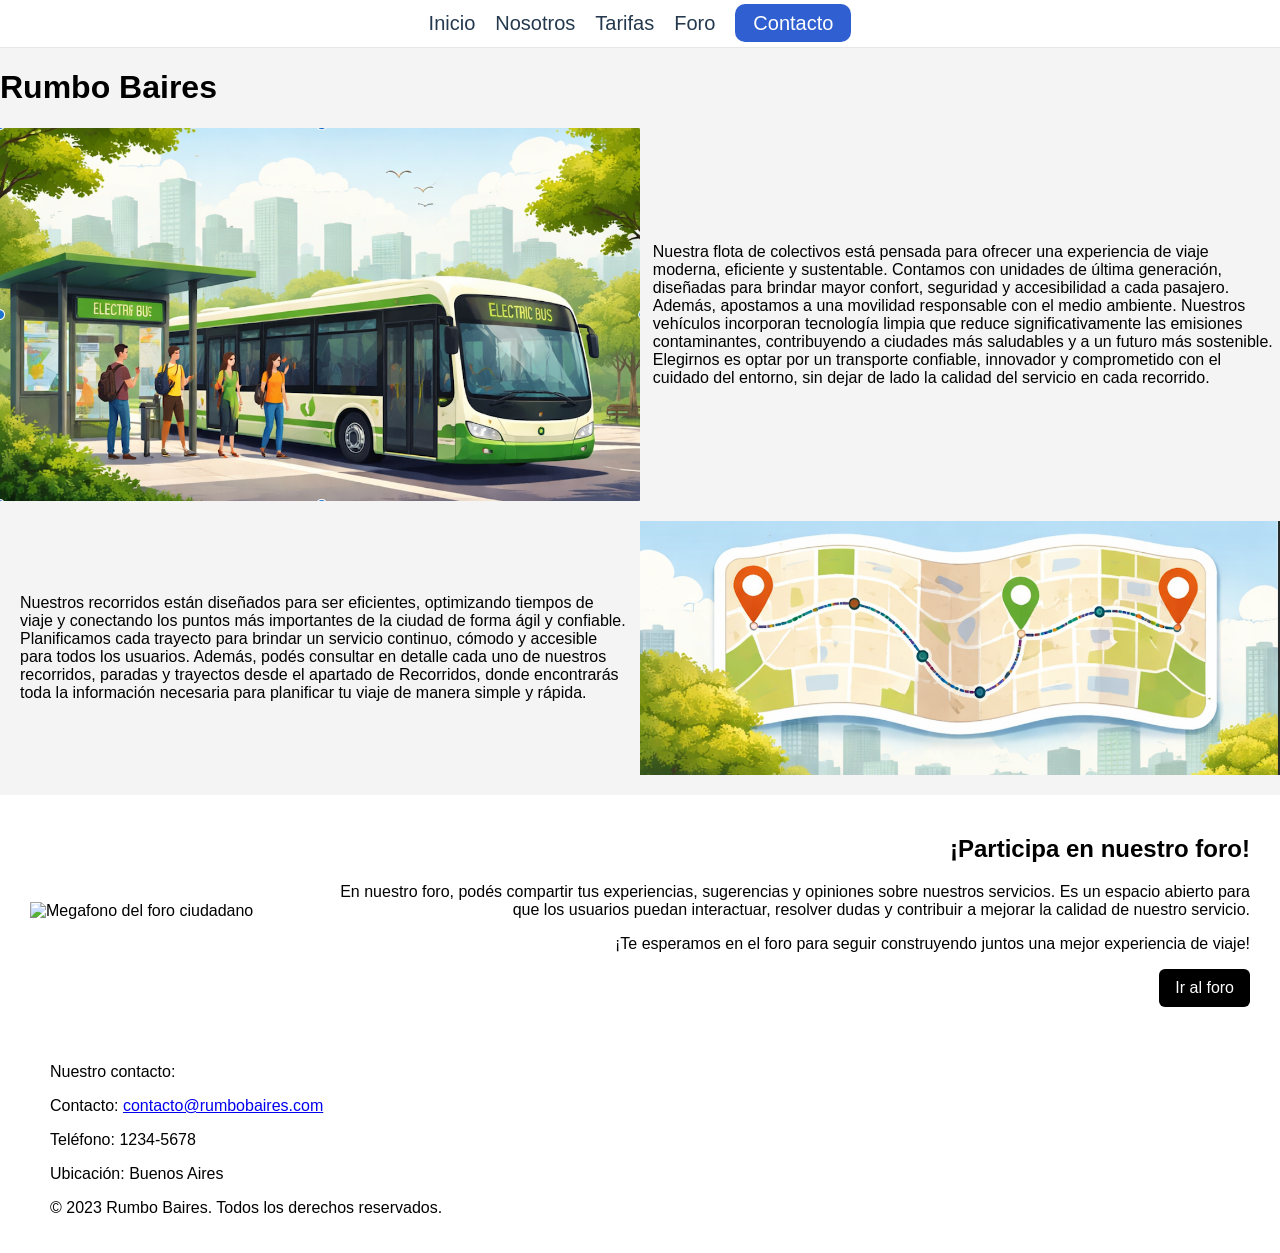
==== index.html @ 9892bc2b "Ajustes nav y detalles Co-authored-by: Copilot <copilot@github.com>" ====
<!DOCTYPE html>
<html lang="es">
<head>
    <meta charset="UTF-8">
    <meta name="viewport" content="width=device-width, initial-scale=1.0">
    <title>Rumbo Baires</title>
    <link rel="stylesheet" href="estilos_index.css">
    <link rel="stylesheet" href="nav.css">
    
</head>

<body>
    <nav class="main-nav">
        <ul class="nav-links">
            <li><a href="index.html">Inicio</a></li>
            <li><a href="#">Nosotros</a></li>
            <li><a href="tarifa.html">Tarifas</a></li>
            <li><a href="foro.html">Foro</a></li>
            <li><a class="contact-btn" href="Contacto.html">Contacto</a></li>
        </ul>
    </nav>
    <h1> Rumbo Baires</h1>
    <section class="bloque-info">
        <div class="foto-contenedor" id="foto-flota">
            <img src="Imagenes/Foto colectivo.png" alt="Foto de colectivo">
        </div>
        <p>Nuestra flota de colectivos está pensada para ofrecer una experiencia de viaje moderna, eficiente y sustentable. Contamos con unidades de última generación, diseñadas para brindar mayor confort, seguridad y accesibilidad a cada pasajero.

Además, apostamos a una movilidad responsable con el medio ambiente. Nuestros vehículos incorporan tecnología limpia que reduce significativamente las emisiones contaminantes, contribuyendo a ciudades más saludables y a un futuro más sostenible.

Elegirnos es optar por un transporte confiable, innovador y comprometido con el cuidado del entorno, sin dejar de lado la calidad del servicio en cada recorrido.</p>
    </section>
    <section class="bloque-info bloque-info-reversa">
        <div class="foto-contenedor" id="foto-recorridos">
            <img src="Imagenes/Foto Mapa.png" alt="Foto de colectivo">
        </div>

        <p>Nuestros recorridos están diseñados para ser eficientes, optimizando tiempos de viaje y conectando los puntos más importantes de la ciudad de forma ágil y confiable. Planificamos cada trayecto para brindar un servicio continuo, cómodo y accesible para todos los usuarios.

Además, podés consultar en detalle cada uno de nuestros recorridos, paradas y trayectos desde el apartado de Recorridos, donde encontrarás toda la información necesaria para planificar tu viaje de manera simple y rápida.</p>
    </section>
    <section class="Foro">
        <div class="foro-imagen">
            <img src="Imagenes/ruido.png" alt="Megafono del foro ciudadano">
        </div>
        <div class="foro-contenido">
            <h2>¡Participa en nuestro foro!</h2>
            <p>En nuestro foro, podés compartir tus experiencias, sugerencias y opiniones sobre nuestros servicios. Es un espacio abierto para que los usuarios puedan interactuar, resolver dudas y contribuir a mejorar la calidad de nuestro servicio.</p>
            <p>¡Te esperamos en el foro para seguir construyendo juntos una mejor experiencia de viaje!</p>
            <a class="boton-foro" href="foro.html">Ir al foro</a>
        </div>
    </section>
<footer>
    
    <p>Nuestro contacto:</p>
    <p>Contacto: <a href="mailto:contacto@rumbobaires.com">contacto@rumbobaires.com</a></p>
    <p>Teléfono: 1234-5678</p>
    <p>Ubicación: Buenos Aires</p>
    <p>&copy; 2023 Rumbo Baires. Todos los derechos reservados.</p>
</footer>

</body>

</html>
---- estilos_index.css ----
body {
    margin: 0;
    padding: 0;
    background-color: rgb(244, 244, 244);
    font-family: Arial
}

.Foro {
    background-color: white;
    padding: 20px 30px;
    display: flex;
    align-items: center;
    justify-content: space-between;
    gap: 30px;
}

.foro-imagen {
    width: 20%;
    min-width: 160px;
    background-color: transparent;
}       

.foro-imagen img {
    width: 100%;
    display: block;
    object-fit: cover;
    image-rendering: auto;
    mix-blend-mode: multiply;
    filter: contrast(1.04) saturate(1.02) brightness(1.01);
}

.foro-contenido {
    width: 76%;
    text-align: right;
}

.boton-foro {
    display: inline-block;
    background-color: rgb(0, 0, 0);
    color: white;
    text-decoration: none;
    padding: 10px 16px;
    border-radius: 6px;
}

.bloque-info {
    display: flex;
    align-items: center;
    justify-content: center;
    gap: 1%;
    margin-bottom: 20px;
}

.bloque-info-reversa {
    flex-direction: row-reverse;
    background-color:rgb(244, 244, 244);;
}

.foto-contenedor {
    width: 50%;
}

.foto-contenedor img {
    width: 100%;
    display: block;
}
.bloque-info p {
    width: 49%;
    margin: 0;
    text-align: left;
}

.bloque-info-reversa p {
    text-align: left;
    padding-left: 20px;
    box-sizing: border-box;
}

@media (max-width: 768px) {
    .bloque-info,
    .bloque-info-reversa {
        flex-direction: column;
        gap: 0;
    }

    .foto-contenedor,
    .bloque-info p {
        width: 100%;
        margin: 0 0 20px 0;
    }

    .Foro {
        flex-direction: column;
        gap: 20px;
    }

    .foro-imagen,
    .foro-contenido {
        width: 100%;
    }

    .foro-contenido {
        text-align: left;
    }
}

footer {
    background-color: white;
    display: block;
    width: 100%;
    box-sizing: border-box;
    margin: 0;
    padding: 20px 50px;
}
---- nav.css ----
.main-nav {
    background-color: white;
    padding: 12px 28px;
    margin: 0;
    display: flex;
    align-items: center;
    justify-content: center;
    border-bottom: 1px solid rgb(230, 230, 230);
}

.nav-links {
    list-style: none;
    margin: 0;
    padding: 0;
    display: flex;
    align-items: center;
    gap: 20px;
}

.nav-links li {
    margin: 0;
}

.main-nav a {
    text-decoration: none;
    color: rgb(36, 56, 78);
    font-size: 20px;
    font-weight: 500;
    font-family: Arial, sans-serif;
}

.contact-btn {
    background-color: #2f5fd0;
    color: white;
    padding: 8px 18px;
    border-radius: 10px;
    font-weight: 700;
}

.main-nav a.contact-btn,
.main-nav a.contact-btn:visited,
.main-nav a.contact-btn:hover,
.main-nav a.contact-btn:active {
    color: white;
}

@media (max-width: 768px) {
    .main-nav {
        align-items: center;
        justify-content: center;
        padding: 12px 16px;
    }

    .nav-links {
        flex-wrap: wrap;
        justify-content: center;
        gap: 12px;
    }

    .nav-links a {
        font-size: 18px;
    }
}
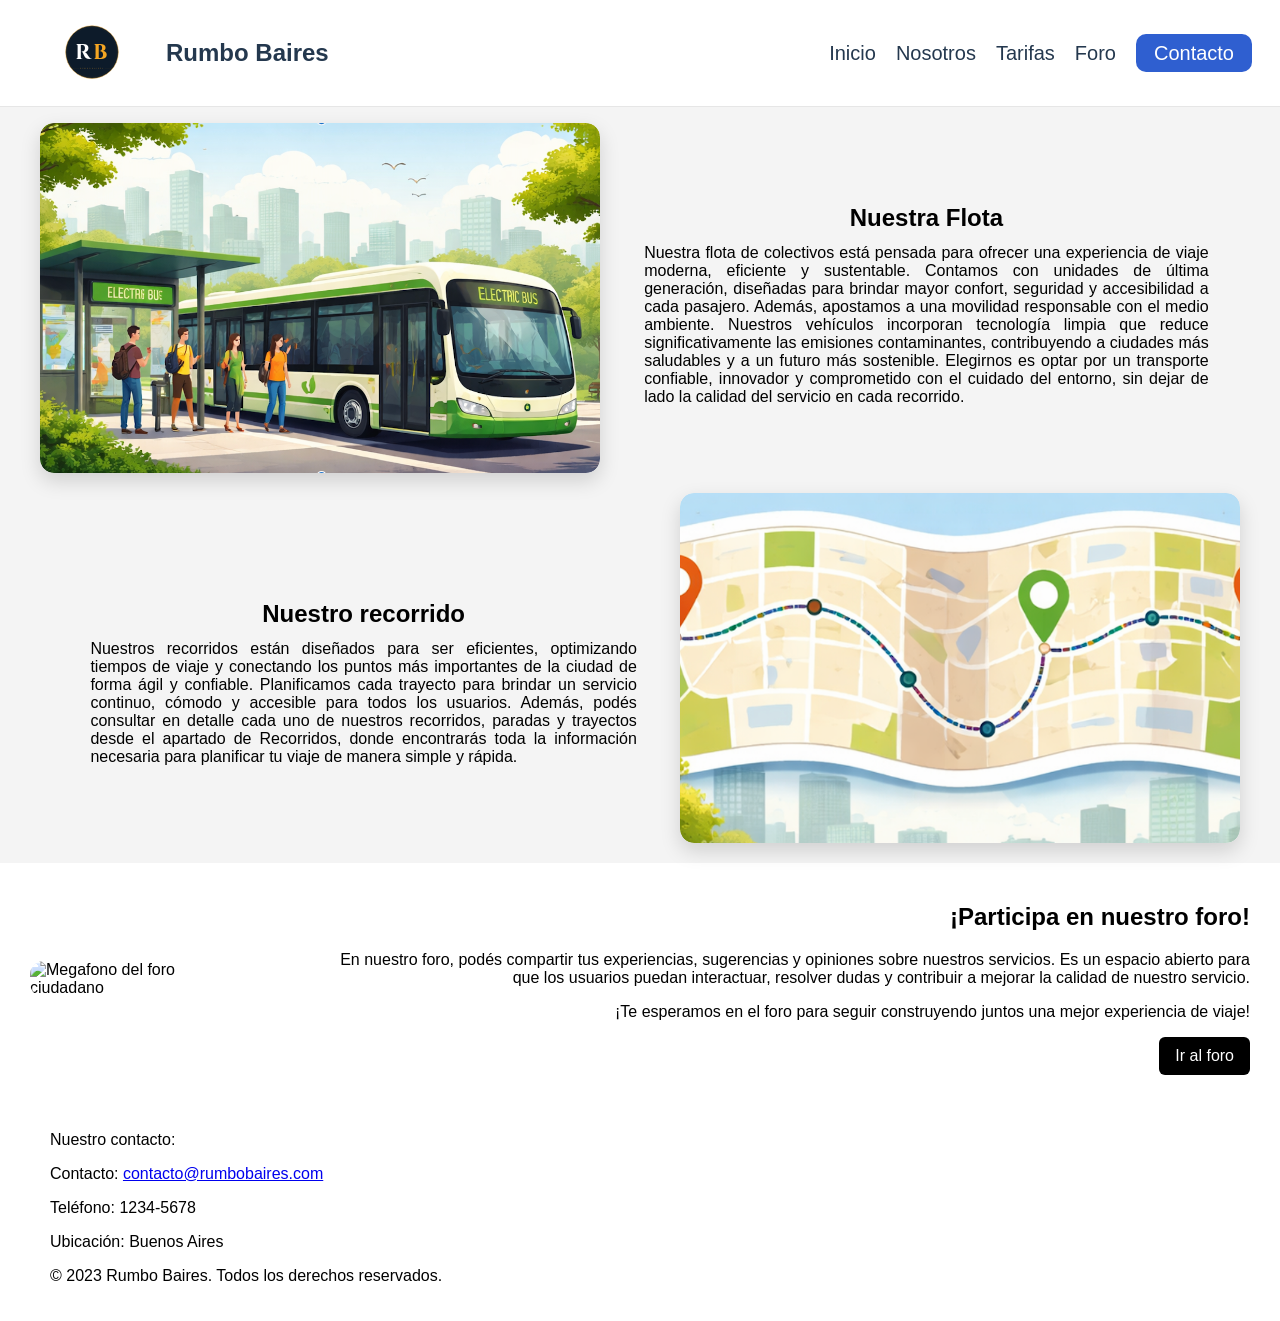
==== commit 2ca4d2e5: "Arreglo de index y NAV Co-authored-by: Copilot <copilot@github.com>" ====
--- a/index.html
+++ b/index.html
@@ -11,6 +11,9 @@
 
 <body>
     <nav class="main-nav">
+        <a class="nav-logo" href="index.html" aria-label="Rumbo Baires">
+            <object data="Imagenes/rumbo_baires_logo_v8.html" type="text/html" aria-label="Logo Rumbo Baires"></object>
+        </a>
         <ul class="nav-links">
             <li><a href="index.html">Inicio</a></li>
             <li><a href="#">Nosotros</a></li>
@@ -19,25 +22,30 @@
             <li><a class="contact-btn" href="Contacto.html">Contacto</a></li>
         </ul>
     </nav>
-    <h1> Rumbo Baires</h1>
     <section class="bloque-info">
         <div class="foto-contenedor" id="foto-flota">
             <img src="Imagenes/Foto colectivo.png" alt="Foto de colectivo">
         </div>
-        <p>Nuestra flota de colectivos está pensada para ofrecer una experiencia de viaje moderna, eficiente y sustentable. Contamos con unidades de última generación, diseñadas para brindar mayor confort, seguridad y accesibilidad a cada pasajero.
+        <div class="bloque-texto-flota">
+            <h2>Nuestra Flota</h2>
+            <p>Nuestra flota de colectivos está pensada para ofrecer una experiencia de viaje moderna, eficiente y sustentable. Contamos con unidades de última generación, diseñadas para brindar mayor confort, seguridad y accesibilidad a cada pasajero.
 
 Además, apostamos a una movilidad responsable con el medio ambiente. Nuestros vehículos incorporan tecnología limpia que reduce significativamente las emisiones contaminantes, contribuyendo a ciudades más saludables y a un futuro más sostenible.
 
 Elegirnos es optar por un transporte confiable, innovador y comprometido con el cuidado del entorno, sin dejar de lado la calidad del servicio en cada recorrido.</p>
+        </div>
     </section>
     <section class="bloque-info bloque-info-reversa">
         <div class="foto-contenedor" id="foto-recorridos">
             <img src="Imagenes/Foto Mapa.png" alt="Foto de colectivo">
         </div>
 
-        <p>Nuestros recorridos están diseñados para ser eficientes, optimizando tiempos de viaje y conectando los puntos más importantes de la ciudad de forma ágil y confiable. Planificamos cada trayecto para brindar un servicio continuo, cómodo y accesible para todos los usuarios.
+        <div class="bloque-texto-recorrido">
+            <h2>Nuestro recorrido</h2>
+            <p>Nuestros recorridos están diseñados para ser eficientes, optimizando tiempos de viaje y conectando los puntos más importantes de la ciudad de forma ágil y confiable. Planificamos cada trayecto para brindar un servicio continuo, cómodo y accesible para todos los usuarios.
 
 Además, podés consultar en detalle cada uno de nuestros recorridos, paradas y trayectos desde el apartado de Recorridos, donde encontrarás toda la información necesaria para planificar tu viaje de manera simple y rápida.</p>
+        </div>
     </section>
     <section class="Foro">
         <div class="foro-imagen">
--- a/estilos_index.css
+++ b/estilos_index.css
@@ -3,6 +3,11 @@
     padding: 0;
     background-color: rgb(244, 244, 244);
     font-family: Arial
+}
+
+img {
+    display: block;
+    border-radius: 14px;
 }
 
 .Foro {
@@ -15,8 +20,9 @@
 }
 
 .foro-imagen {
-    width: 20%;
-    min-width: 160px;
+    width: 16%;
+    min-width: 120px;
+    max-width: 190px;
     background-color: transparent;
 }       
 
@@ -58,19 +64,58 @@
 
 .foto-contenedor {
     width: 50%;
+    max-width: 560px;
+    aspect-ratio: 16 / 10;
+    border-radius: 14px;
+    overflow: hidden;
+    box-shadow: 0 8px 20px rgba(0, 0, 0, 0.15);
+}
+
+#foto-flota {
+    margin-top: 16px;
 }
 
 .foto-contenedor img {
     width: 100%;
-    display: block;
+    height: 100%;
+    object-fit: cover;
 }
-.bloque-info p {
+
+.bloque-texto-flota,
+.bloque-texto-recorrido {
+    width: 49%;
+    display: flex;
+    flex-direction: column;
+    justify-content: flex-start;
+    margin-top: 30px;
+}
+
+.bloque-texto-recorrido {
+    padding-left: 20px;
+    box-sizing: border-box;
+}
+
+.bloque-texto-flota h2,
+.bloque-texto-recorrido h2 {
+    margin: 0 0 12px 0;
+    text-align: center;
+}
+
+.bloque-texto-flota p,
+.bloque-texto-recorrido p {
+    width: 90%;
+    margin: 0 auto;
+    text-align: justify;
+    text-justify: inter-word;
+}
+
+.bloque-info > p {
     width: 49%;
     margin: 0;
     text-align: left;
 }
 
-.bloque-info-reversa p {
+.bloque-info-reversa > p {
     text-align: left;
     padding-left: 20px;
     box-sizing: border-box;
@@ -84,9 +129,25 @@
     }
 
     .foto-contenedor,
-    .bloque-info p {
+    .bloque-info > p {
         width: 100%;
         margin: 0 0 20px 0;
+    }
+
+    #foto-flota {
+        margin-top: 0;
+    }
+
+    .bloque-texto-flota,
+    .bloque-texto-recorrido {
+        width: 100%;
+        margin: 0 0 20px 0;
+        padding-left: 0;
+    }
+
+    .bloque-texto-flota p,
+    .bloque-texto-recorrido p {
+        width: 100%;
     }
 
     .Foro {
@@ -97,6 +158,11 @@
     .foro-imagen,
     .foro-contenido {
         width: 100%;
+    }
+
+    .foro-imagen {
+        width: 70%;
+        max-width: 220px;
     }
 
     .foro-contenido {
--- a/nav.css
+++ b/nav.css
@@ -4,8 +4,32 @@
     margin: 0;
     display: flex;
     align-items: center;
-    justify-content: center;
+    justify-content: space-between;
     border-bottom: 1px solid rgb(230, 230, 230);
+}
+
+.nav-logo {
+    display: flex;
+    align-items: center;
+    gap: 10px;
+    text-decoration: none;
+}
+
+.nav-logo::after {
+    content: "Rumbo Baires";
+    color: rgb(36, 56, 78);
+    font-size: 24px;
+    font-weight: 700;
+    font-family: Arial, sans-serif;
+    line-height: 1;
+    white-space: nowrap;
+}
+
+.nav-logo object {
+    width: 128px;
+    height: 82px;
+    border: 0;
+    pointer-events: none;
 }
 
 .nav-links {
@@ -15,6 +39,7 @@
     display: flex;
     align-items: center;
     gap: 20px;
+    margin-left: auto;
 }
 
 .nav-links li {
@@ -46,15 +71,32 @@
 
 @media (max-width: 768px) {
     .main-nav {
+        flex-wrap: wrap;
         align-items: center;
         justify-content: center;
         padding: 12px 16px;
+        gap: 10px;
+    }
+
+    .nav-logo {
+        width: 100%;
+        justify-content: center;
+    }
+
+    .nav-logo::after {
+        font-size: 20px;
+    }
+
+    .nav-logo object {
+        width: 110px;
+        height: 70px;
     }
 
     .nav-links {
         flex-wrap: wrap;
         justify-content: center;
         gap: 12px;
+        margin-left: 0;
     }
 
     .nav-links a {
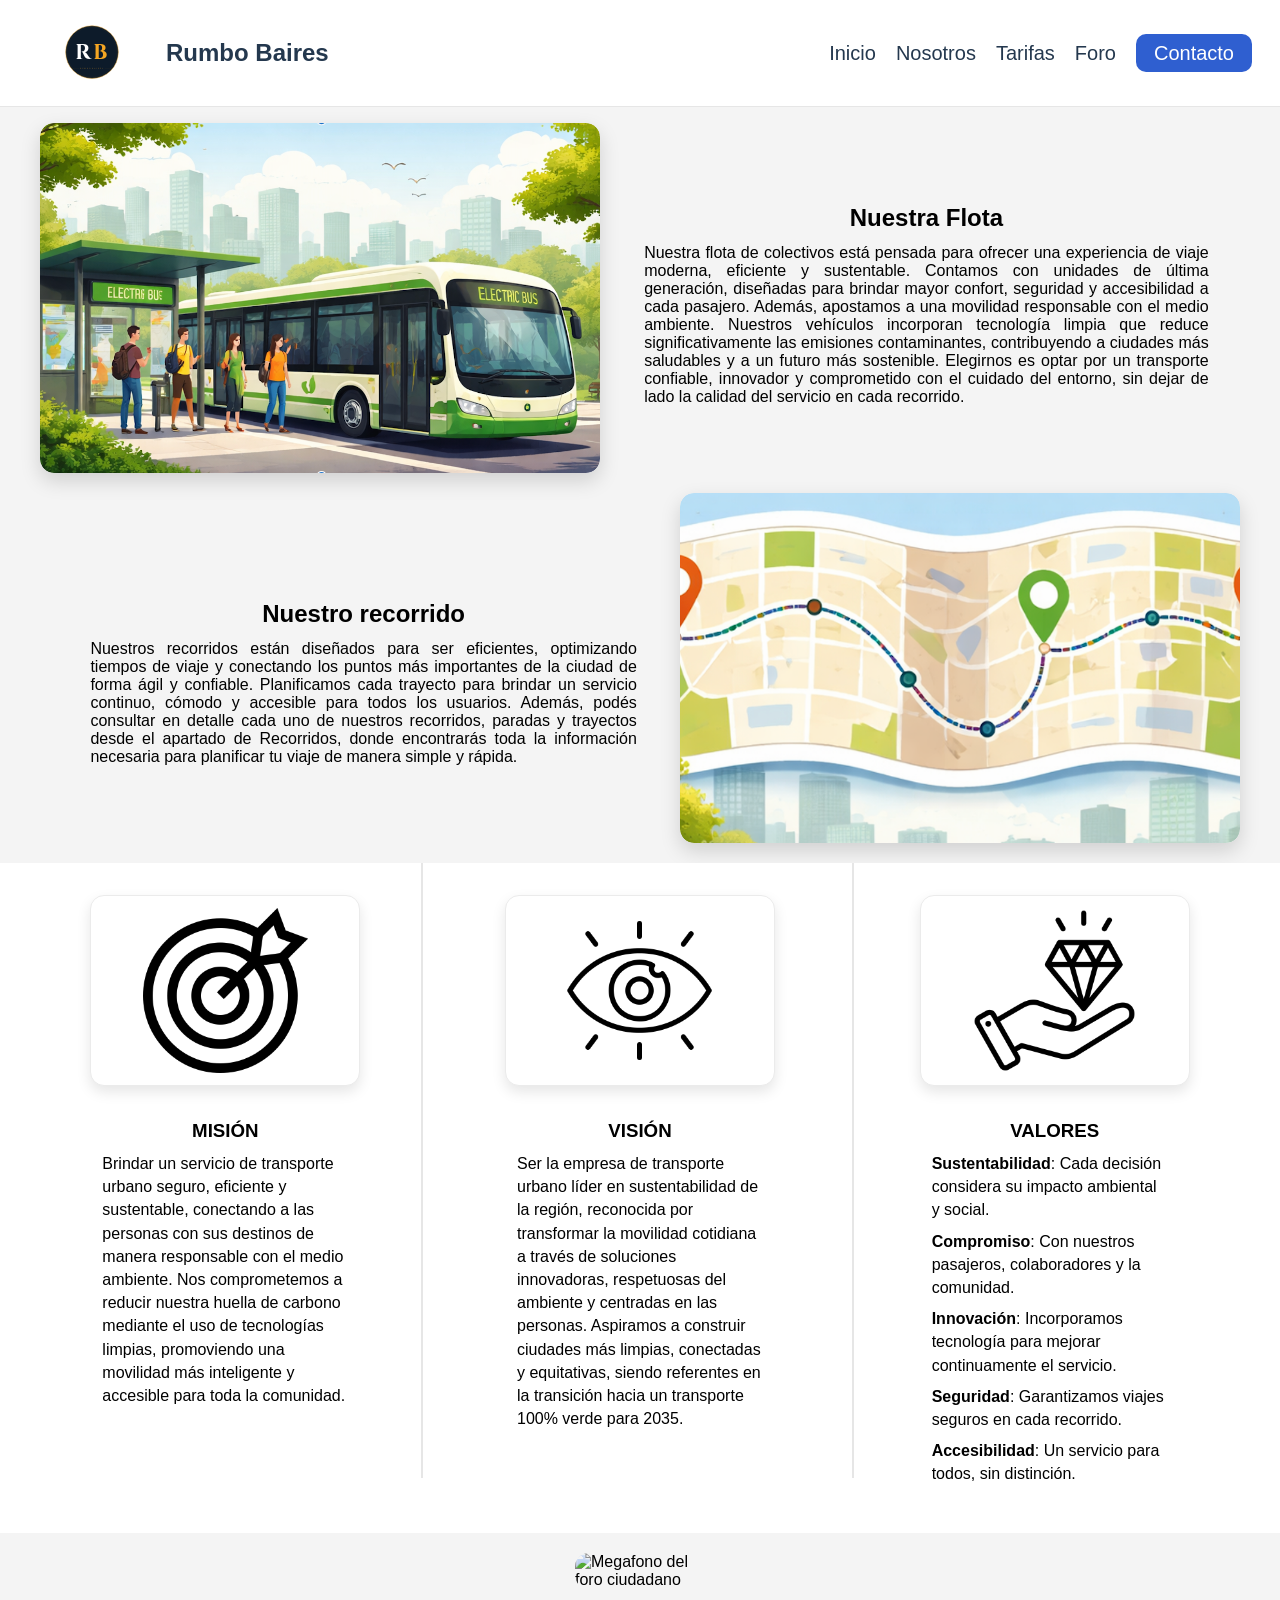
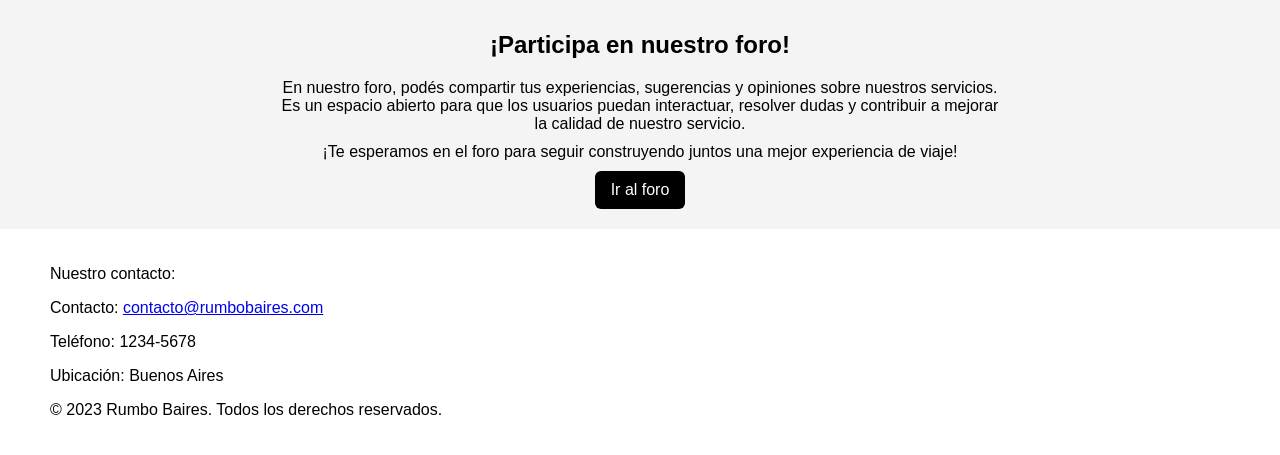
==== commit fe5ecce9: "Agregado mision y vision, y emprolijado de foro" ====
--- a/index.html
+++ b/index.html
@@ -47,6 +47,37 @@
 Además, podés consultar en detalle cada uno de nuestros recorridos, paradas y trayectos desde el apartado de Recorridos, donde encontrarás toda la información necesaria para planificar tu viaje de manera simple y rápida.</p>
         </div>
     </section>
+    <section class="foro-columnas" aria-label="Pilares del foro">
+        <article class="foro-columna">
+            <img src="Imagenes/objetivo.png" alt="Objetivo del foro">
+        </article>
+        <article class="foro-columna">
+            <img src="Imagenes/vision.png" alt="Vision del foro">
+        </article>
+        <article class="foro-columna">
+            <img src="Imagenes/propuesta-de-valor.png" alt="Propuesta de valor del foro">
+        </article>
+    </section>
+
+    <section class="foro-textos" aria-label="Mision vision y valores">
+        <article class="foro-texto-columna">
+            <h3>MISIÓN</h3>
+            <p>Brindar un servicio de transporte urbano seguro, eficiente y sustentable, conectando a las personas con sus destinos de manera responsable con el medio ambiente. Nos comprometemos a reducir nuestra huella de carbono mediante el uso de tecnologías limpias, promoviendo una movilidad más inteligente y accesible para toda la comunidad.</p>
+        </article>
+        <article class="foro-texto-columna">
+            <h3>VISIÓN</h3>
+            <p>Ser la empresa de transporte urbano líder en sustentabilidad de la región, reconocida por transformar la movilidad cotidiana a través de soluciones innovadoras, respetuosas del ambiente y centradas en las personas. Aspiramos a construir ciudades más limpias, conectadas y equitativas, siendo referentes en la transición hacia un transporte 100% verde para 2035.</p>
+        </article>
+        <article class="foro-texto-columna">
+            <h3>VALORES</h3>
+            <p><strong>Sustentabilidad</strong>: Cada decisión considera su impacto ambiental y social.</p>
+            <p><strong>Compromiso</strong>: Con nuestros pasajeros, colaboradores y la comunidad.</p>
+            <p><strong>Innovación</strong>: Incorporamos tecnología para mejorar continuamente el servicio.</p>
+            <p><strong>Seguridad</strong>: Garantizamos viajes seguros en cada recorrido.</p>
+            <p><strong>Accesibilidad</strong>: Un servicio para todos, sin distinción.</p>
+        </article>
+    </section>
+
     <section class="Foro">
         <div class="foro-imagen">
             <img src="Imagenes/ruido.png" alt="Megafono del foro ciudadano">
--- a/estilos_index.css
+++ b/estilos_index.css
@@ -11,19 +11,119 @@
 }
 
 .Foro {
-    background-color: white;
+    background-color: rgb(244, 244, 244);
     padding: 20px 30px;
     display: flex;
+    flex-direction: column;
     align-items: center;
-    justify-content: space-between;
-    gap: 30px;
+    justify-content: center;
+    gap: 22px;
+}
+
+.foro-columnas {
+    display: grid;
+    grid-template-columns: repeat(3, minmax(0, 1fr));
+    gap: 24px;
+    padding: 32px 30px 24px;
+    background-color: white;
+    max-width: none;
+    width: 100%;
+    margin: 0;
+    box-sizing: border-box;
+    position: relative;
+}
+
+.foro-columnas::before,
+.foro-columnas::after {
+    content: "";
+    position: absolute;
+    top: 0;
+    bottom: -368px;
+    width: 1px;
+    background-color: rgb(205, 205, 205);
+    pointer-events: none;
+}
+
+.foro-columnas::before {
+    left: 33%;
+    transform: translateX(-50%); /* Esto es para centrar la línea vertical entre las columnas. Al usar translateX(-50%), se mueve la línea hacia la izquierda en un 50% de su propio ancho, lo que hace que quede perfectamente centrada entre las columnas. */
+}
+
+.foro-columnas::after {
+    left: 66.6666%;
+    transform: translateX(-50%);/* Esto es para centrar la línea vertical entre las columnas. Al usar translateX(-50%), se mueve la línea hacia la izquierda en un 50% de su propio ancho, lo que hace que quede perfectamente centrada entre las columnas. */
+}
+
+.foro-columna {
+    border-radius: 14px;
+    overflow: visible;
+    box-shadow: 0 6px 14px rgba(0, 0, 0, 0.1);
+    position: relative;
+    max-width: 270px;
+    width: 100%;
+    margin: 0 auto;
+    min-height: 190px;
+    display: flex;
+    align-items: center;
+    justify-content: center;
+    padding: 12px;
+    box-sizing: border-box;
+    background-color: white;
+    border: 1px solid rgb(235, 235, 235);
+}
+
+.foro-columna img {
+    width: 100%;
+    max-width: 220px;
+    height: auto;
+    max-height: 165px;
+    aspect-ratio: auto;
+    object-fit: contain;
+    border-radius: 10px;
+}
+
+.foro-textos {
+    display: grid;
+    grid-template-columns: repeat(3, minmax(0, 1fr));
+    gap: 24px;
+    padding: 0 30px 30px;
+    background-color: white;
+    max-width: none;
+    width: 100%;
+    margin: 0;
+    box-sizing: border-box;
+}
+
+.foro-texto-columna {
+    max-width: 270px;
+    width: 100%;
+    margin: 0 auto;
+    background-color: white;
+    border-radius: 10px;
+    padding: 10px 12px;
+    box-sizing: border-box;
+}
+
+.foro-texto-columna h3 {
+    margin: 0 0 10px;
+    text-align: center;
+}
+
+.foro-texto-columna p {
+    margin: 0 0 8px;
+    text-align: left;
+    line-height: 1.45;
+    text-wrap: pretty; /* Esto es para que el texto se ajuste de manera más natural dentro del contenedor, evitando cortes abruptos en palabras largas. */
 }
 
 .foro-imagen {
-    width: 16%;
-    min-width: 120px;
-    max-width: 190px;
+    width: 12%;
+    min-width: 90px;
+    max-width: 130px;
     background-color: transparent;
+    display: flex;
+    justify-content: center;
+    margin: 0 auto;
 }       
 
 .foro-imagen img {
@@ -36,8 +136,13 @@
 }
 
 .foro-contenido {
-    width: 76%;
-    text-align: right;
+    width: 68%;
+    text-align: center;
+}
+
+.foro-contenido p {
+    width: 88%;
+    margin: 0 auto 10px;
 }
 
 .boton-foro {
@@ -155,6 +260,27 @@
         gap: 20px;
     }
 
+    .foro-columnas {
+        grid-template-columns: 1fr; /* 1fr  representa una unidad fraccionaria (fractional unit), esto es para que el contenedor tenga una sola columna que ocupa todo el ancho disponible. */
+        padding: 0 16px 20px;
+        max-width: none;
+    }
+
+    .foro-columnas::before,
+    .foro-columnas::after {
+        content: none;
+    }
+
+    .foro-textos {
+        grid-template-columns: 1fr;
+        padding: 0 16px 24px;
+        max-width: none;
+    }
+
+    .foro-texto-columna {
+        max-width: none;
+    }
+
     .foro-imagen,
     .foro-contenido {
         width: 100%;
@@ -163,10 +289,15 @@
     .foro-imagen {
         width: 70%;
         max-width: 220px;
+        justify-content: center;
     }
 
     .foro-contenido {
-        text-align: left;
+        text-align: center;
+    }
+
+    .foro-contenido p {
+        width: 100%;
     }
 }
 
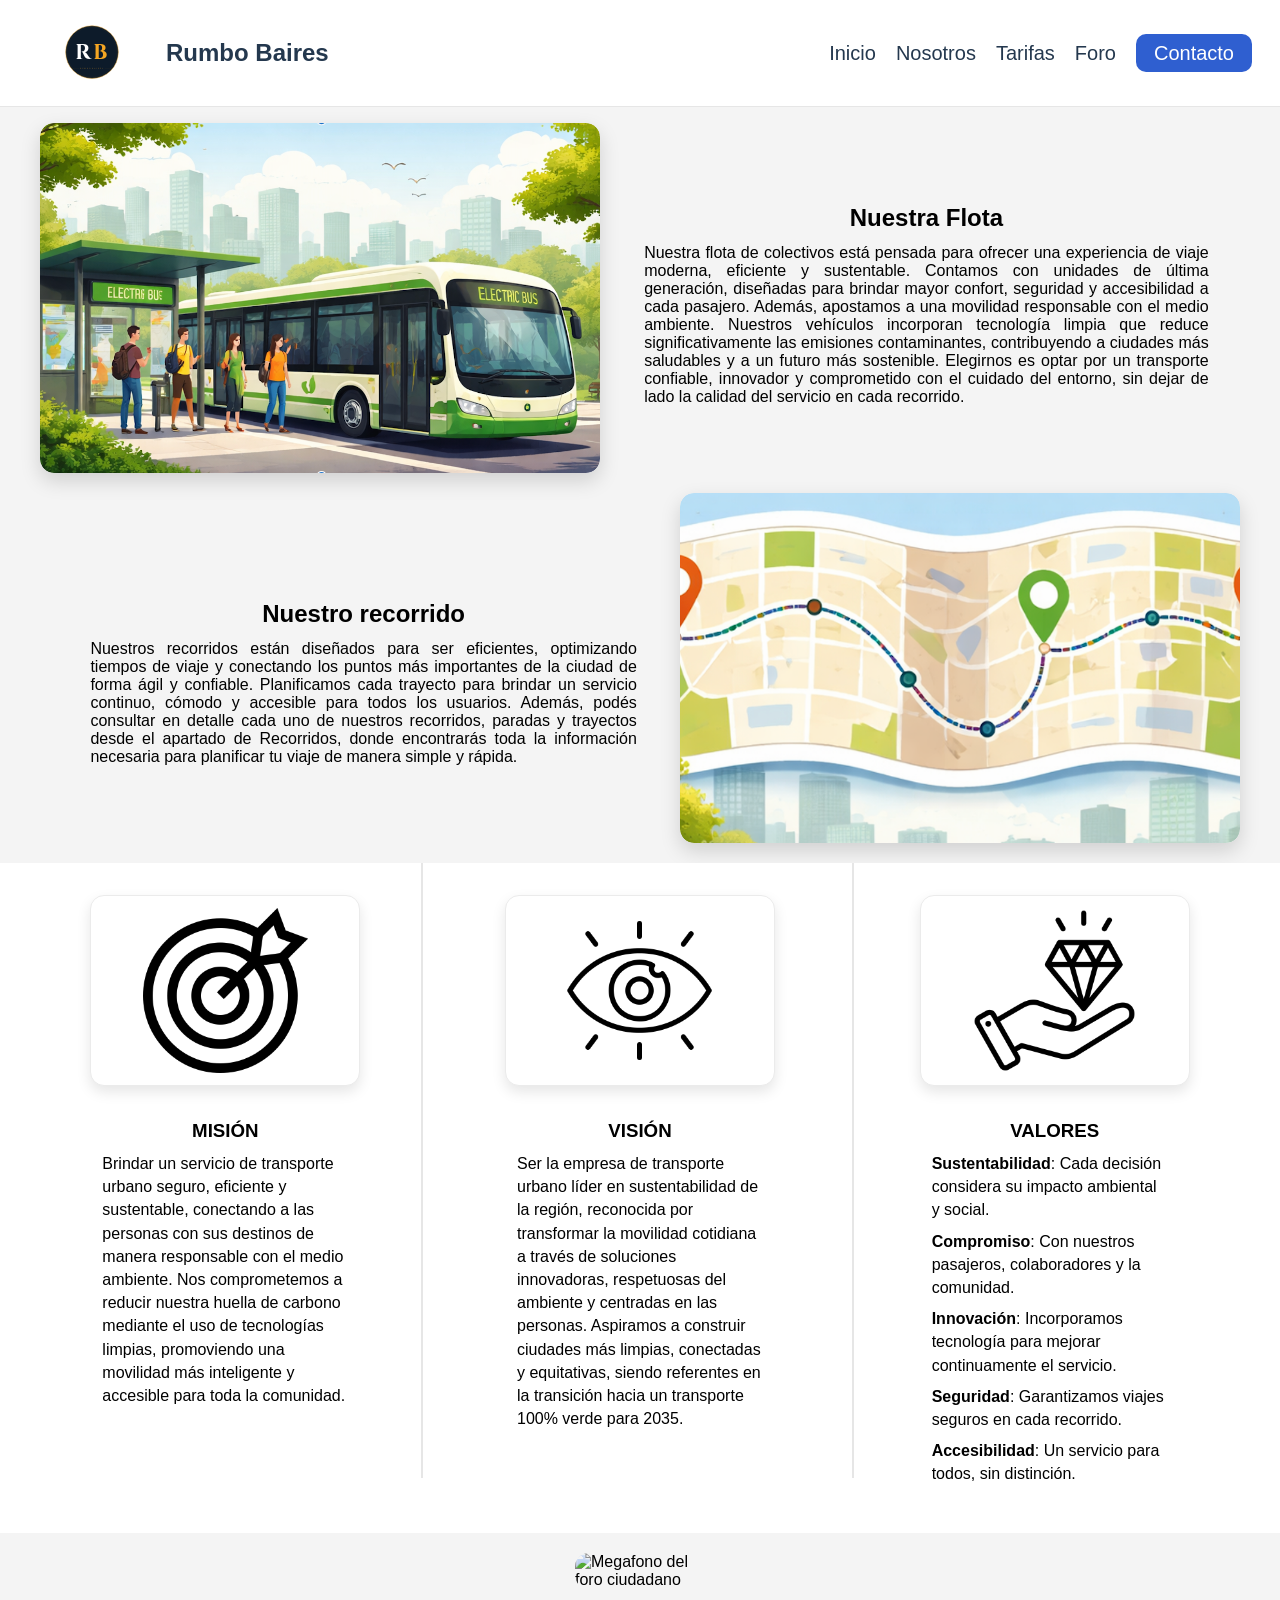
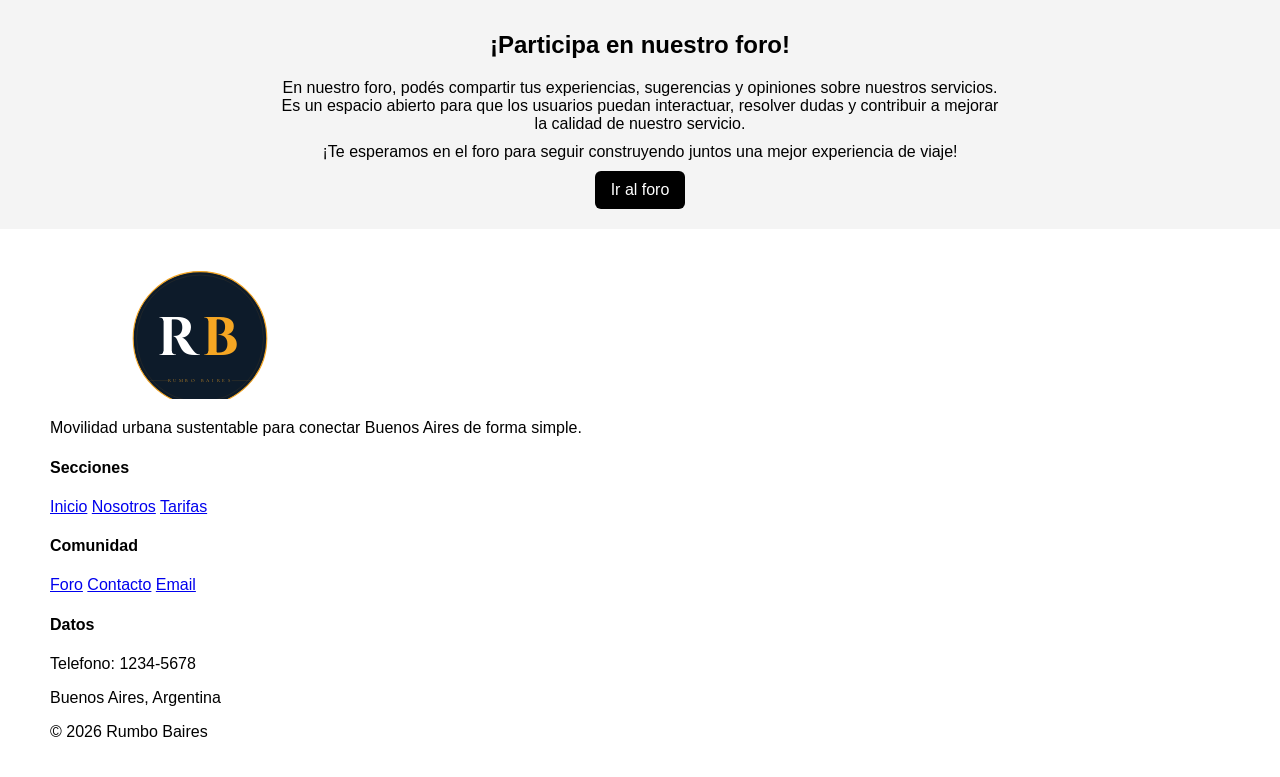
==== commit aa68a7aa: "Agregado de nosotros y fotos" ====
--- a/index.html
+++ b/index.html
@@ -16,7 +16,7 @@
         </a>
         <ul class="nav-links">
             <li><a href="index.html">Inicio</a></li>
-            <li><a href="#">Nosotros</a></li>
+            <li><a href="nosotros.html">Nosotros</a></li>
             <li><a href="tarifa.html">Tarifas</a></li>
             <li><a href="foro.html">Foro</a></li>
             <li><a class="contact-btn" href="Contacto.html">Contacto</a></li>
@@ -89,13 +89,36 @@
             <a class="boton-foro" href="foro.html">Ir al foro</a>
         </div>
     </section>
-<footer>
-    
-    <p>Nuestro contacto:</p>
-    <p>Contacto: <a href="mailto:contacto@rumbobaires.com">contacto@rumbobaires.com</a></p>
-    <p>Teléfono: 1234-5678</p>
-    <p>Ubicación: Buenos Aires</p>
-    <p>&copy; 2023 Rumbo Baires. Todos los derechos reservados.</p>
+<footer class="site-footer" aria-label="Pie de pagina">
+    <div class="footer-brand">
+        <a class="footer-logo" href="index.html" aria-label="Rumbo Baires">
+            <object data="Imagenes/rumbo_baires_logo_v8.html" type="text/html" aria-label="Logo Rumbo Baires"></object>
+        </a>
+        <p class="footer-tagline">Movilidad urbana sustentable para conectar Buenos Aires de forma simple.</p>
+    </div>
+
+    <div class="footer-links" aria-label="Enlaces del sitio">
+        <div class="footer-column">
+            <h4>Secciones</h4>
+            <a href="index.html">Inicio</a>
+            <a href="nosotros.html">Nosotros</a>
+            <a href="tarifa.html">Tarifas</a>
+        </div>
+
+        <div class="footer-column">
+            <h4>Comunidad</h4>
+            <a href="foro.html">Foro</a>
+            <a href="Contacto.html">Contacto</a>
+            <a href="mailto:contacto@rumbobaires.com">Email</a>
+        </div>
+
+        <div class="footer-column">
+            <h4>Datos</h4>
+            <p>Telefono: 1234-5678</p>
+            <p>Buenos Aires, Argentina</p>
+            <p>&copy; 2026 Rumbo Baires</p>
+        </div>
+    </div>
 </footer>
 
 </body>
